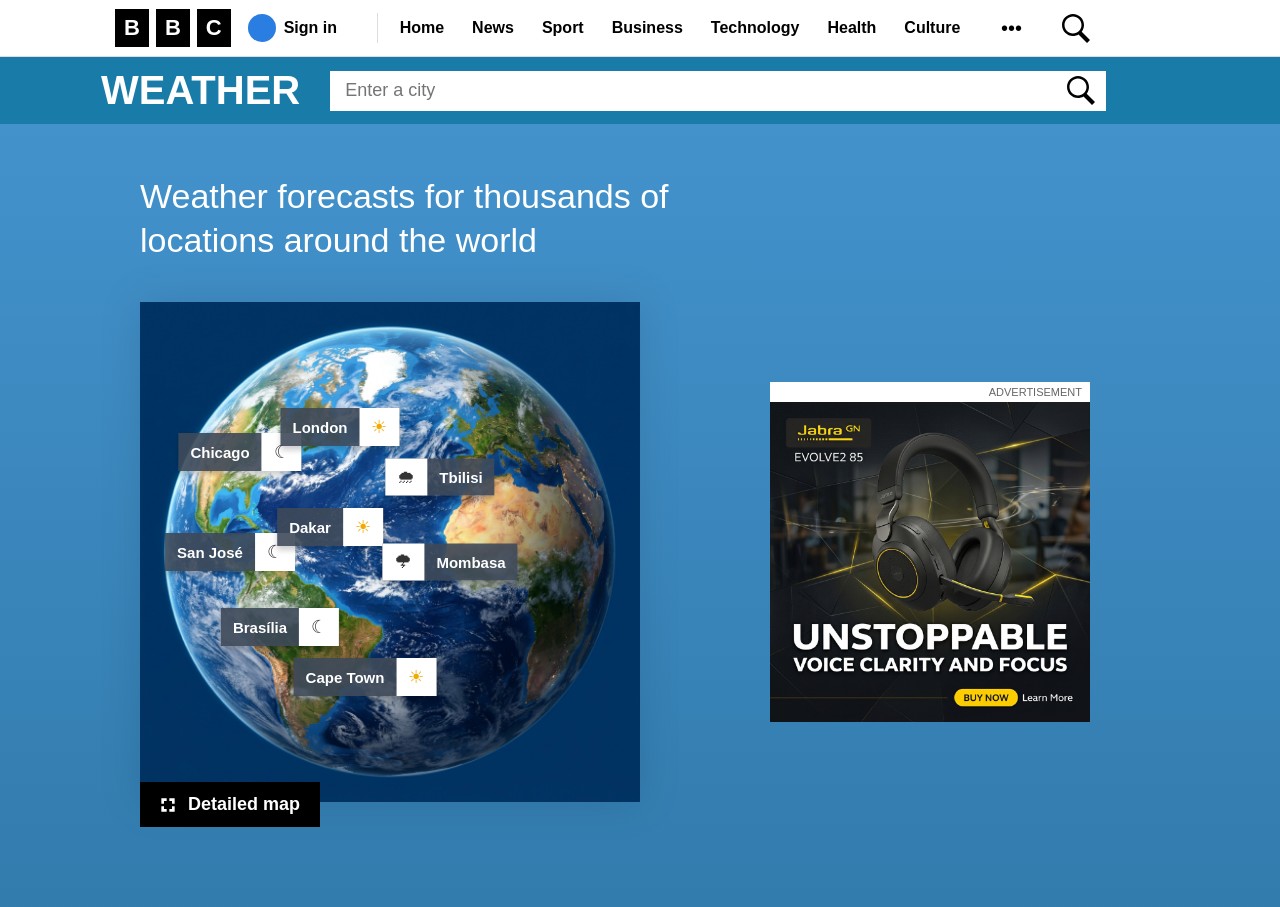
==== html&css_bbc/index.html @ 9810ed4f "Rename html_version folder to html&css_bbc" ====
<!DOCTYPE html>
<html lang="en">

<head>
  <meta charset="UTF-8" />
  <meta name="viewport" content="width=device-width, initial-scale=1.0" />
  <title>BBC Weather Clone</title>
  <link rel="stylesheet" href="style.css">
</head>

<body>

  <header class="header">

    <!-- TOP NAV -->
    <div class="top-nav">
      <div class="container">

        <!-- LEFT -->
        <div class="left">
          <div class="logo">
            <span>B</span><span>B</span><span>C</span>
          </div>

          <div class="signin">
            <div class="user-icon"></div>
            <span>Sign in</span>
          </div>

          <div class="divider"></div>
        </div>

        <!-- CENTER NAV -->
        <ul class="nav">
          <li>Home</li>
          <li>News</li>
          <li>Sport</li>
          <li>Business</li>
          <li>Technology</li>
          <li>Health</li>
          <li>Culture</li>
        </ul>

        <!-- RIGHT -->
        <div class="right">
          <span class="dots">•••</span>
          <span class="search-icon">
            <svg class="orbit-search-button-icon-only" width="28" height="29">
              <path
                d="M11,-0.0001 C17.0751322,-0.0001 22,4.92476775 22,10.9999 C22,13.5276632 21.1473793,15.8562862 19.7140404,17.7138664 L28,26 L25,29 L16.518046,20.5178339 C14.8960209,21.4602385 13.0110328,21.9999 11,21.9999 C4.92486775,21.9999 0,17.0750322 0,10.9999 C0,4.92476775 4.92486775,-0.0001 11,-0.0001 Z M11,2.5 C6.30557963,2.5 2.5,6.30557963 2.5,11 C2.5,15.6944204 6.30557963,19.5 11,19.5 C15.6944204,19.5 19.5,15.6944204 19.5,11 C19.5,6.30557963 15.6944204,2.5 11,2.5 Z">
              </path>
            </svg>
          </span>
        </div>

      </div>
    </div>

    <!-- WEATHER BAR -->
    <div class="weather-bar">
      <div class="container">
        <h1>WEATHER</h1>

        <div class="weather-search">
          <input type="text" placeholder="Enter a city">
          <span class="search-icon">
            <svg class="orbit-search-button-icon-only" width="28" height="29">
              <path
                d="M11,-0.0001 C17.0751322,-0.0001 22,4.92476775 22,10.9999 C22,13.5276632 21.1473793,15.8562862 19.7140404,17.7138664 L28,26 L25,29 L16.518046,20.5178339 C14.8960209,21.4602385 13.0110328,21.9999 11,21.9999 C4.92486775,21.9999 0,17.0750322 0,10.9999 C0,4.92476775 4.92486775,-0.0001 11,-0.0001 Z M11,2.5 C6.30557963,2.5 2.5,6.30557963 2.5,11 C2.5,15.6944204 6.30557963,19.5 11,19.5 C15.6944204,19.5 19.5,15.6944204 19.5,11 C19.5,6.30557963 15.6944204,2.5 11,2.5 Z">
              </path>
            </svg>
          </span>

        </div>
      </div>
    </div>

  </header>

  <main>
    <section class="page">
      <div class="container">
        <h2 class="page-title">Weather forecasts for thousands of<br>locations around the world</h2>

        <div class="page-content">
          <div class="globe-wrapper">
            <img src="globe.png" alt="World Globe" class="globe-img">

            <!-- Location Pins -->
            <div class="loc-pin" style="top: 30%; left: 20%;">
              <span class="loc-name">Chicago</span>
              <span class="loc-icon">☾</span>
            </div>
            <div class="loc-pin" style="top: 50%; left: 18%;">
              <span class="loc-name">San José</span>
              <span class="loc-icon">☾</span>
            </div>
            <div class="loc-pin" style="top: 65%; left: 28%;">
              <span class="loc-name">Brasília</span>
              <span class="loc-icon">☾</span>
            </div>
            <div class="loc-pin" style="top: 75%; left: 45%;">
              <span class="loc-name">Cape Town</span>
              <span class="loc-icon sun">☀</span>
            </div>
            <div class="loc-pin" style="top: 25%; left: 40%;">
              <span class="loc-name">London</span>
              <span class="loc-icon sun">☀</span>
            </div>
            <div class="loc-pin" style="top: 45%; left: 38%;">
              <span class="loc-name">Dakar</span>
              <span class="loc-icon sun">☀</span>
            </div>

            <div class="loc-pin right-align" style="top: 35%; left: 60%;">
              <span class="loc-icon cloud">🌧</span>
              <span class="loc-name">Tbilisi</span>
            </div>
            <div class="loc-pin right-align" style="top: 52%; left: 62%;">
              <span class="loc-icon cloud">🌩</span>
              <span class="loc-name">Mombasa</span>
            </div>
          </div>

          <div class="ad-wrapper">
            <div class="ad-label">ADVERTISEMENT</div>
            <img src="ad_banner.png" alt="Advertisement" class="ad-img">
          </div>
        </div>

        <div class="detailed-map-btn">
          <button>
            <svg width="16" height="16" viewBox="0 0 24 24" fill="none" stroke="currentColor" stroke-width="2"
              stroke-linecap="square" stroke-linejoin="miter">
              <path d="M3 3h6v2H5v4H3V3zm18 0h-6v2h4v4h2V3zM3 21h6v-2H5v-4H3v6zm18 0h-6v-2h4v-4h2v6z" />
            </svg>
            Detailed map
          </button>
        </div>
      </div>
    </section>
  </main>

  <!-- Sign In Modal -->
  <div class="signin-overlay" id="signinOverlay" style="display: none;">
    <div class="signin-main-bg">
      <div class="signin-logo-tab">
        <div class="logo">
          <span>B</span><span>B</span><span>C</span>
        </div>
      </div>
      
      <button class="signin-close-btn" id="closeSigninBtn">
        <svg width="20" height="20" viewBox="0 0 24 24" fill="none" stroke="black" stroke-width="3" stroke-linecap="square">
          <line x1="18" y1="6" x2="6" y2="18"></line>
          <line x1="6" y1="6" x2="18" y2="18"></line>
        </svg>
      </button>

      <div class="signin-content-inner">
        <h2>Enter your email address to sign in or create an account</h2>
        
        <div class="signin-form" id="signinForm">
          <label>Email</label>
          <input type="email" id="emailInput" />
          
          <div class="error-msg-container" id="emailError" style="display: none;">
            <div class="error-arrow"></div>
            <div class="error-box">
              <svg viewBox="0 0 32 32" width="16" height="16" class="error-icon"><path d="M16 4 L28 26 L4 26 z" fill="none" stroke="white" stroke-width="3"/><line x1="16" y1="12" x2="16" y2="18" stroke="white" stroke-width="3"/><circle cx="16" cy="22" r="1.5" fill="white"/></svg>
              <span>Enter your email</span>
            </div>
          </div>

          <button class="continue-btn" id="continueBtn">Continue</button>
        </div>
        
        <a href="#" class="help-link">Get help signing in</a>
      </div>

      <div class="signin-footer">
        <a href="#" class="signin-footer-top-link">Find out more about BBC accounts</a>
        <hr>
        <div class="signin-footer-links">
          <a href="#">Terms of Use</a>
          <a href="#">About the BBC</a>
          <a href="#">Privacy Policy</a>
          <a href="#">Cookies</a>
          <a href="#">Accessibility Help</a>
          <a href="#">Parental Guidance</a>
          <a href="#">Contact the BBC</a>
          <a href="#">Get Personalised Newsletters</a>
        </div>
        <p>Copyright &copy; 2026 BBC. The BBC is not responsible for the content of external sites. <a href="#">Read about our approach to external linking.</a></p>
      </div>
    </div>
  </div>

  <script>
    const signinBtn = document.querySelector('.signin');
    const signinOverlay = document.getElementById('signinOverlay');
    const closeSigninBtn = document.getElementById('closeSigninBtn');
    
    // Form elements
    const continueBtn = document.getElementById('continueBtn');
    const emailInput = document.getElementById('emailInput');
    const emailError = document.getElementById('emailError');

    if (signinBtn && signinOverlay) {
      signinBtn.addEventListener('click', () => {
        signinOverlay.style.display = 'flex';
      });
    }

    if (closeSigninBtn && signinOverlay) {
      closeSigninBtn.addEventListener('click', () => {
        signinOverlay.style.display = 'none';
        // Reset state on close
        if (emailInput) {
          emailInput.classList.remove('has-error');
          emailInput.value = '';
        }
        if (emailError) {
          emailError.style.display = 'none';
        }
      });
    }
    
    if (continueBtn && emailInput && emailError) {
      continueBtn.addEventListener('click', (e) => {
        e.preventDefault();
        if (!emailInput.value.trim()) {
          // Show error
          emailInput.classList.add('has-error');
          emailError.style.display = 'block';
        } else {
          // Hide error (simulate proceed)
          emailInput.classList.remove('has-error');
          emailError.style.display = 'none';
        }
      });
    }
    
    // Remove error when user types
    if (emailInput && emailError) {
      emailInput.addEventListener('input', () => {
        if (emailInput.value.trim()) {
          emailInput.classList.remove('has-error');
          emailError.style.display = 'none';
        }
      });
    }
  </script>

</body>

</html>
---- html&css_bbc/style.css ----
:root {
  --blue: #197ca8;
}

* {
  margin: 0;
  padding: 0;
  box-sizing: border-box;
  font-family: Arial, sans-serif;
}

/* ===== COMMON CONTAINER ===== */
.container {
  max-width: 1200px;
  margin: 0 auto;
  width: 100%;
  position: relative;
}

/* ===== TOP NAV ===== */
.top-nav {
  background: #fff;
  border-bottom: 1px solid #ddd;
}

.top-nav .container {
  display: flex;
  align-items: center;
  justify-content: space-between;
  height: 56px;
}

/* LEFT */
.left {
  display: flex;
  align-items: center;
  gap: 15px;
  margin-left: 75px;
}

.logo {
  display: flex;
  align-items: center;
  gap: 5px;
  font-size: 22px;
}

.logo span {
  background: #000;
  color: #fff;
  padding: 6px 9px;
  font-weight: bold;
  margin-right: 2px;
}

.signin {
  display: flex;
  align-items: center;
  gap: 8px;
  font-weight: 600;
}

.user-icon {
  width: 28px;
  height: 28px;
  background: #2a7de1;
  border-radius: 50%;
}

/* Divider */
.divider {
  width: 1px;
  height: 30px;
  background: #ddd;
  margin-left: 25px;
}

/* CENTER NAV (Perfect Center) */
.nav {
  display: flex;
  align-items: center;
  gap: 28px;
  list-style: none;
  font-weight: 575;
  margin-left: 40px;
  position: absolute;
  top: 50%;
  left: 50%;
  transform: translate(-50%, -50%);
}

.nav li {
  cursor: pointer;
}

/* RIGHT */
.right {
  display: flex;
  align-items: center;
  gap: 20px;
  font-size: 20px;
  margin-right: 150px;
}

.right .search-icon {
  display: flex;
  align-items: center;
  cursor: pointer;
  margin-left: 20px;

}

/* ===== WEATHER BAR ===== */
.weather-bar {
  background: var(--blue);
  padding: 1px 1px;

}

.weather-bar .container {
  display: flex;
  align-items: center;
  gap: 50px;
  margin-left: 100px;
}

.weather-bar h1 {
  color: #fff;
  font-size: 40px;
  font-weight: 800;
  margin-top: 10px;
  margin-bottom: 10px;
}

/* SEARCH */
.weather-search {
  display: flex;
  align-items: center;
  flex: 1;
  background: #fff;
  height: 40px;
  margin-right: 195px;
  margin-left: -20px;
}

.weather-search input {
  flex: 1;
  border: none;
  outline: none;
  padding: 0 15px;
  font-size: 18px;
  background: transparent;
}

.weather-search span {
  width: 100px;
  display: flex;
  justify-content: center;
  align-items: center;
  font-size: 20px;
  cursor: pointer;
  margin-right: -25px;
}

.span.search-icon{
  margin-right: 10px;
}

/* ===== RESPONSIVE ===== */
@media (max-width: 900px) {
  .nav {
    display: none;
  }
}

@media (max-width: 600px) {
  .weather-search {
    display: none;
  }

  .weather-bar .container {
    justify-content: space-between;
  }

  .weather-bar h1 {
    font-size: 32px;
  }
}

/* ===== PAGE SECTION ===== */
.page {
  background: #3d88c4;
  background: linear-gradient(to bottom, #4392cc, #327bad);
  padding: 50px 0 80px 0;
  color: white;
  overflow: hidden;
}

.page-title {
  font-size: 34px;
  font-weight: 500;
  line-height: 1.3;
  margin-bottom: 40px;
  margin-left: 100px;
}

.page-content {
  display: flex;
  justify-content: space-between;
  align-items: center;
  position: relative;
  margin-left: 100px;
  margin-right: 150px;
}

.globe-wrapper {
  position: relative;
  width: 500px;
  height: 500px;
  display: flex;
  justify-content: center;
  align-items: center;
}

.globe-img {
  width: 100%;
  height: 100%;
  object-fit: contain;
  filter: drop-shadow(0 0 20px rgba(0,0,0,0.1));
}

.loc-pin {
  position: absolute;
  display: flex;
  align-items: stretch;
  background: rgba(63, 74, 89, 0.9);
  color: white;
  font-size: 15px;
  box-shadow: 0 4px 6px rgba(0,0,0,0.2);
  transform: translate(-50%, -50%);
}

.loc-name {
  padding: 8px 12px;
  font-weight: 600;
  display: flex;
  align-items: center;
}

.loc-icon {
  background: white;
  color: #333;
  padding: 8px 12px;
  display: flex;
  align-items: center;
  justify-content: center;
  font-size: 18px;
}

.loc-icon.sun {
  color: #f2a900;
}

.loc-icon.cloud {
  color: #333;
}

.ad-wrapper {
  width: 320px;
  background: #fff;
  display: flex;
  flex-direction: column;
}

.ad-label {
  font-size: 11px;
  color: #666;
  text-align: right;
  padding: 4px 8px;
  text-transform: uppercase;
}

.ad-img {
  width: 100%;
  height: auto;
  display: block;
}

.detailed-map-btn {
  margin-top: -20px;
  margin-left: 100px;
  position: relative;
  z-index: 10;
}

.detailed-map-btn button {
  background: #000;
  color: #fff;
  border: none;
  padding: 12px 20px;
  font-size: 18px;
  font-weight: bold;
  display: flex;
  align-items: center;
  gap: 12px;
  cursor: pointer;
}

.detailed-map-btn button:hover {
  background: #222;
}

@media (max-width: 900px) {
  .page-content {
    flex-direction: column;
    margin-left: 20px;
    margin-right: 20px;
    gap: 40px;
  }
  .page-title {
    margin-left: 20px;
    font-size: 28px;
  }
  .detailed-map-btn {
    margin-left: 20px;
    margin-top: 20px;
  }
  .globe-wrapper {
    width: 100%;
    max-width: 400px;
    height: auto;
    aspect-ratio: 1;
  }
}

/* ===== SIGN IN MODAL ===== */
.signin {
  cursor: pointer;
}

.signin-overlay {
  position: fixed;
  top: 0;
  left: 0;
  width: 100vw;
  height: 100vh;
  background: #000;
  z-index: 10000;
  display: flex;
  flex-direction: column;
  overflow-y: auto;
}

.signin-main-bg {
  flex: 1;
  background: #000;
  width: 100%;
  position: relative;
  display: flex;
  flex-direction: column;
  align-items: center;
  min-height: 500px;
}

.signin-logo-tab {
  background: #000;
  padding: 40px 40px 20px 40px;
  display: flex;
  justify-content: center;
  width: 100%;
}

.signin-logo-tab .logo span {
  background: #fff;
  color: #000;
  font-size: 26px;
  padding: 8px 12px;
  font-weight: bold;
}

.signin-close-btn {
  position: absolute;
  top: 20px;
  right: 20px;
  background: #fff;
  border: none;
  width: 32px;
  height: 32px;
  display: flex;
  align-items: center;
  justify-content: center;
  cursor: pointer;
}

.signin-content-inner {
  margin-top: 20px;
  width: 100%;
  max-width: 450px;
  display: flex;
  flex-direction: column;
  color: #fff;
  padding: 0 20px;
}

.signin-content-inner h2 {
  font-size: 28px;
  font-weight: 700;
  text-align: center;
  margin-bottom: 40px;
  line-height: 1.3;
}

.signin-form {
  display: flex;
  flex-direction: column;
}

.signin-form label {
  font-size: 16px;
  color: #bbb;
  margin-bottom: 5px;
}

.signin-form input {
  background: transparent;
  border: none;
  border-bottom: 1px solid #777;
  color: #fff;
  font-size: 18px;
  padding: 8px 0;
  margin-bottom: 25px;
  outline: none;
  transition: border-color 0.2s;
}
.signin-form input:focus {
  border-bottom: 2px solid #fff;
}
.signin-form input.has-error {
  border-bottom: 2px solid #e0004f;
}

.error-msg-container {
  margin-top: -20px;
  margin-bottom: 25px;
  position: relative;
  animation: slideDown 0.2s ease-out;
}
@keyframes slideDown {
  from { opacity: 0; transform: translateY(-5px); }
  to { opacity: 1; transform: translateY(0); }
}

.error-arrow {
  width: 0; 
  height: 0; 
  border-left: 6px solid transparent;
  border-right: 6px solid transparent;
  border-bottom: 6px solid #e0004f;
  margin-left: 20px;
}

.error-box {
  background-color: #e0004f;
  padding: 10px 15px;
  display: flex;
  align-items: center;
  gap: 10px;
  color: #fff;
  font-size: 14px;
  font-weight: bold;
}

.signin-form .continue-btn {
  background: #0065ff;
  color: #fff;
  border: none;
  padding: 14px;
  font-size: 16px;
  font-weight: bold;
  cursor: pointer;
  margin-bottom: 20px;
}
.signin-form .continue-btn:hover {
  background: #005bc4;
}

.help-link {
  color: #0065ff;
  text-decoration: none;
  font-size: 14px;
  font-weight: bold;
}
.help-link:hover {
  text-decoration: underline;
}

.signin-footer {
  margin-top: auto;
  width: 100%;
  max-width: 1200px;
  padding: 40px 20px 20px 20px;
  color: #fff;
}

.signin-footer-top-link {
  color: #fff;
  text-decoration: none;
  font-size: 14px;
  font-weight: bold;
  display: inline-block;
  margin-bottom: 15px;
}
.signin-footer-top-link:hover {
  text-decoration: underline;
}

.signin-footer hr {
  border: none;
  border-top: 1px solid #fff;
  margin-bottom: 15px;
}

.signin-footer-links {
  display: flex;
  flex-wrap: wrap;
  gap: 15px;
  margin-bottom: 15px;
}
.signin-footer-links a {
  color: #fff;
  text-decoration: none;
  font-size: 12px;
  font-weight: bold;
}
.signin-footer-links a:hover {
  text-decoration: underline;
}

.signin-footer p {
  font-size: 12px;
  color: #aaa;
}
.signin-footer p a {
  color: #aaa;
  text-decoration: underline;
}
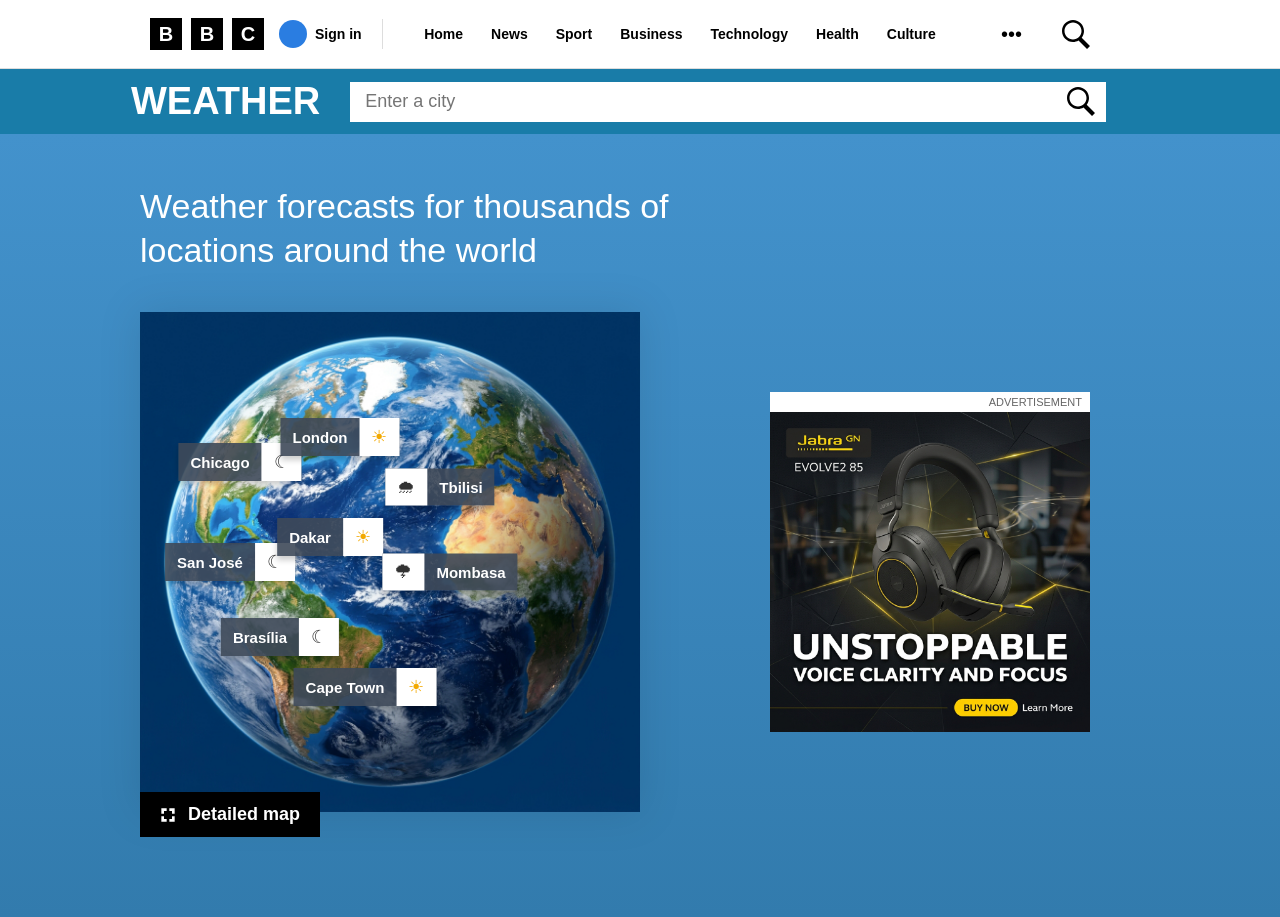
==== commit 45585388: "Update BBC News navbar to match official SVG and refine UI across clone components" ====
--- a/html&css_bbc/index.html
+++ b/html&css_bbc/index.html
@@ -4,46 +4,45 @@
 <head>
   <meta charset="UTF-8" />
   <meta name="viewport" content="width=device-width, initial-scale=1.0" />
-  <title>BBC Weather Clone</title>
+  <title>BBC Weather - Home</title>
+  <link rel="icon" href="https://static.files.bbci.co.uk/core/website/assets/static/icons/apple-touch/weather/apple-touch-icon-114x114-precomposed.5bb861a3ea329321c8e0.png">
   <link rel="stylesheet" href="style.css">
+  <link rel="stylesheet" href="signin.css">
 </head>
 
 <body>
 
-  <header class="header">
-
-    <!-- TOP NAV -->
-    <div class="top-nav">
+  <nav class="top-nav">
       <div class="container">
 
-        <!-- LEFT -->
+
         <div class="left">
           <div class="logo">
             <span>B</span><span>B</span><span>C</span>
           </div>
 
-          <div class="signin">
+          <a href="signin.html" class="signin">
             <div class="user-icon"></div>
             <span>Sign in</span>
-          </div>
+          </a>
 
           <div class="divider"></div>
         </div>
 
-        <!-- CENTER NAV -->
+
         <ul class="nav">
-          <li>Home</li>
-          <li>News</li>
-          <li>Sport</li>
+          <li><a href="index.html">Home</a></li>
+          <li><a href="news.html">News</a></li>
+          <li><a href="sport.html">Sport</a></li>
           <li>Business</li>
           <li>Technology</li>
           <li>Health</li>
           <li>Culture</li>
         </ul>
 
-        <!-- RIGHT -->
         <div class="right">
-          <span class="dots">•••</span>
+          <span class="hamburger-icon" style="display: none; font-size: 28px; font-weight: bold; cursor: pointer;">≡</span>
+          <span class="dots" style="cursor: pointer;">•••</span>
           <span class="search-icon">
             <svg class="orbit-search-button-icon-only" width="28" height="29">
               <path
@@ -54,10 +53,40 @@
         </div>
 
       </div>
-    </div>
 
-    <!-- WEATHER BAR -->
-    <div class="weather-bar">
+      <!-- EXPANDED NAV MENU -->
+      <div class="expanded-nav" id="expandedNav">
+        <div class="container">
+          <ul class="expanded-list desktop-list">
+            <li>Arts</li>
+            <li>Travel</li>
+            <li>Earth</li>
+            <li>Audio</li>
+            <li>Video</li>
+            <li>Live</li>
+          </ul>
+          <ul class="expanded-list mobile-list">
+            <li><a href="index.html">Home</a></li>
+            <li><a href="news.html">News</a></li>
+            <li><a href="sport.html">Sport</a></li>
+            <li>Business</li>
+            <li>Technology</li>
+            <li>Health</li>
+            <li>Culture</li>
+            <li>Arts</li>
+            <li>Travel</li>
+            <li>Earth</li>
+            <li>Audio</li>
+            <li>Video</li>
+            <li>Live</li>
+          </ul>
+          <div class="close-btn" id="closeExpandedNav">✕</div>
+        </div>
+      </div>
+    </nav>
+
+
+    <header class="weather-bar">
       <div class="container">
         <h1>WEATHER</h1>
 
@@ -73,184 +102,38 @@
 
         </div>
       </div>
-    </div>
+    </header>
 
-  </header>
+  <main id="main-content">
 
-  <main>
-    <section class="page">
-      <div class="container">
-        <h2 class="page-title">Weather forecasts for thousands of<br>locations around the world</h2>
-
-        <div class="page-content">
-          <div class="globe-wrapper">
-            <img src="globe.png" alt="World Globe" class="globe-img">
-
-            <!-- Location Pins -->
-            <div class="loc-pin" style="top: 30%; left: 20%;">
-              <span class="loc-name">Chicago</span>
-              <span class="loc-icon">☾</span>
-            </div>
-            <div class="loc-pin" style="top: 50%; left: 18%;">
-              <span class="loc-name">San José</span>
-              <span class="loc-icon">☾</span>
-            </div>
-            <div class="loc-pin" style="top: 65%; left: 28%;">
-              <span class="loc-name">Brasília</span>
-              <span class="loc-icon">☾</span>
-            </div>
-            <div class="loc-pin" style="top: 75%; left: 45%;">
-              <span class="loc-name">Cape Town</span>
-              <span class="loc-icon sun">☀</span>
-            </div>
-            <div class="loc-pin" style="top: 25%; left: 40%;">
-              <span class="loc-name">London</span>
-              <span class="loc-icon sun">☀</span>
-            </div>
-            <div class="loc-pin" style="top: 45%; left: 38%;">
-              <span class="loc-name">Dakar</span>
-              <span class="loc-icon sun">☀</span>
-            </div>
-
-            <div class="loc-pin right-align" style="top: 35%; left: 60%;">
-              <span class="loc-icon cloud">🌧</span>
-              <span class="loc-name">Tbilisi</span>
-            </div>
-            <div class="loc-pin right-align" style="top: 52%; left: 62%;">
-              <span class="loc-icon cloud">🌩</span>
-              <span class="loc-name">Mombasa</span>
-            </div>
-          </div>
-
-          <div class="ad-wrapper">
-            <div class="ad-label">ADVERTISEMENT</div>
-            <img src="ad_banner.png" alt="Advertisement" class="ad-img">
-          </div>
-        </div>
-
-        <div class="detailed-map-btn">
-          <button>
-            <svg width="16" height="16" viewBox="0 0 24 24" fill="none" stroke="currentColor" stroke-width="2"
-              stroke-linecap="square" stroke-linejoin="miter">
-              <path d="M3 3h6v2H5v4H3V3zm18 0h-6v2h4v4h2V3zM3 21h6v-2H5v-4H3v6zm18 0h-6v-2h4v-4h2v6z" />
-            </svg>
-            Detailed map
-          </button>
-        </div>
-      </div>
-    </section>
   </main>
 
-  <!-- Sign In Modal -->
-  <div class="signin-overlay" id="signinOverlay" style="display: none;">
-    <div class="signin-main-bg">
-      <div class="signin-logo-tab">
-        <div class="logo">
-          <span>B</span><span>B</span><span>C</span>
-        </div>
-      </div>
-      
-      <button class="signin-close-btn" id="closeSigninBtn">
-        <svg width="20" height="20" viewBox="0 0 24 24" fill="none" stroke="black" stroke-width="3" stroke-linecap="square">
-          <line x1="18" y1="6" x2="6" y2="18"></line>
-          <line x1="6" y1="6" x2="18" y2="18"></line>
-        </svg>
-      </button>
+  <script>
+    const dotsBtn = document.querySelector('.dots');
+    const hamburgerIcon = document.querySelector('.hamburger-icon');
+    const closeExpandedBtn = document.getElementById('closeExpandedNav');
+    const expandedNav = document.getElementById('expandedNav');
 
-      <div class="signin-content-inner">
-        <h2>Enter your email address to sign in or create an account</h2>
-        
-        <div class="signin-form" id="signinForm">
-          <label>Email</label>
-          <input type="email" id="emailInput" />
-          
-          <div class="error-msg-container" id="emailError" style="display: none;">
-            <div class="error-arrow"></div>
-            <div class="error-box">
-              <svg viewBox="0 0 32 32" width="16" height="16" class="error-icon"><path d="M16 4 L28 26 L4 26 z" fill="none" stroke="white" stroke-width="3"/><line x1="16" y1="12" x2="16" y2="18" stroke="white" stroke-width="3"/><circle cx="16" cy="22" r="1.5" fill="white"/></svg>
-              <span>Enter your email</span>
-            </div>
-          </div>
-
-          <button class="continue-btn" id="continueBtn">Continue</button>
-        </div>
-        
-        <a href="#" class="help-link">Get help signing in</a>
-      </div>
-
-      <div class="signin-footer">
-        <a href="#" class="signin-footer-top-link">Find out more about BBC accounts</a>
-        <hr>
-        <div class="signin-footer-links">
-          <a href="#">Terms of Use</a>
-          <a href="#">About the BBC</a>
-          <a href="#">Privacy Policy</a>
-          <a href="#">Cookies</a>
-          <a href="#">Accessibility Help</a>
-          <a href="#">Parental Guidance</a>
-          <a href="#">Contact the BBC</a>
-          <a href="#">Get Personalised Newsletters</a>
-        </div>
-        <p>Copyright &copy; 2026 BBC. The BBC is not responsible for the content of external sites. <a href="#">Read about our approach to external linking.</a></p>
-      </div>
-    </div>
-  </div>
-
-  <script>
-    const signinBtn = document.querySelector('.signin');
-    const signinOverlay = document.getElementById('signinOverlay');
-    const closeSigninBtn = document.getElementById('closeSigninBtn');
-    
-    // Form elements
-    const continueBtn = document.getElementById('continueBtn');
-    const emailInput = document.getElementById('emailInput');
-    const emailError = document.getElementById('emailError');
-
-    if (signinBtn && signinOverlay) {
-      signinBtn.addEventListener('click', () => {
-        signinOverlay.style.display = 'flex';
-      });
+    function toggleNav() {
+      expandedNav.classList.toggle('active');
     }
 
-    if (closeSigninBtn && signinOverlay) {
-      closeSigninBtn.addEventListener('click', () => {
-        signinOverlay.style.display = 'none';
-        // Reset state on close
-        if (emailInput) {
-          emailInput.classList.remove('has-error');
-          emailInput.value = '';
-        }
-        if (emailError) {
-          emailError.style.display = 'none';
-        }
+    if (dotsBtn) dotsBtn.addEventListener('click', toggleNav);
+    if (hamburgerIcon) hamburgerIcon.addEventListener('click', toggleNav);
+    if (closeExpandedBtn) closeExpandedBtn.addEventListener('click', toggleNav);
+
+    fetch('main.html')
+      .then(response => {
+        if (!response.ok) throw new Error('Failed to load main.html');
+        return response.text();
+      })
+      .then(data => {
+        document.getElementById('main-content').innerHTML = data;
       });
-    }
-    
-    if (continueBtn && emailInput && emailError) {
-      continueBtn.addEventListener('click', (e) => {
-        e.preventDefault();
-        if (!emailInput.value.trim()) {
-          // Show error
-          emailInput.classList.add('has-error');
-          emailError.style.display = 'block';
-        } else {
-          // Hide error (simulate proceed)
-          emailInput.classList.remove('has-error');
-          emailError.style.display = 'none';
-        }
-      });
-    }
-    
-    // Remove error when user types
-    if (emailInput && emailError) {
-      emailInput.addEventListener('input', () => {
-        if (emailInput.value.trim()) {
-          emailInput.classList.remove('has-error');
-          emailError.style.display = 'none';
-        }
-      });
-    }
+      
   </script>
+
+
 
 </body>
 
--- a/html&css_bbc/style.css
+++ b/html&css_bbc/style.css
@@ -7,6 +7,11 @@
   padding: 0;
   box-sizing: border-box;
   font-family: Arial, sans-serif;
+}
+
+a {
+  text-decoration: none;
+  color: inherit;
 }
 
 /* ===== COMMON CONTAINER ===== */
@@ -28,6 +33,8 @@
   align-items: center;
   justify-content: space-between;
   height: 56px;
+  margin-top: 6px;
+  margin-bottom: 6px;
 }
 
 /* LEFT */
@@ -35,22 +42,30 @@
   display: flex;
   align-items: center;
   gap: 15px;
-  margin-left: 75px;
+  margin-left: 110px;
+  margin-top: 40px;
+  margin-bottom: 40px;
+  font-size: 14px;
+
 }
 
 .logo {
   display: flex;
   align-items: center;
-  gap: 5px;
-  font-size: 22px;
+  gap: 9px;
 }
 
 .logo span {
   background: #000;
   color: #fff;
-  padding: 6px 9px;
+  display: flex;
+  justify-content: center;
+  align-items: center;
+  width: 32px;
+  height: 32px;
+  font-family: ReithSans, Arial, Helvetica, freesans, sans-serif;
   font-weight: bold;
-  margin-right: 2px;
+  font-size: 20px;
 }
 
 .signin {
@@ -72,7 +87,7 @@
   width: 1px;
   height: 30px;
   background: #ddd;
-  margin-left: 25px;
+  margin-left: 5px;
 }
 
 /* CENTER NAV (Perfect Center) */
@@ -81,7 +96,8 @@
   align-items: center;
   gap: 28px;
   list-style: none;
-  font-weight: 575;
+  font-weight: 550;
+  font-size: 14px;
   margin-left: 40px;
   position: absolute;
   top: 50%;
@@ -126,10 +142,11 @@
 
 .weather-bar h1 {
   color: #fff;
-  font-size: 40px;
-  font-weight: 800;
+  font-size: 38px;
+  font-weight: 675;
   margin-top: 10px;
   margin-bottom: 10px;
+  margin-left: 30px;
 }
 
 /* SEARCH */
@@ -162,7 +179,7 @@
   margin-right: -25px;
 }
 
-.span.search-icon{
+.span.search-icon {
   margin-right: 10px;
 }
 
@@ -170,6 +187,103 @@
 @media (max-width: 900px) {
   .nav {
     display: none;
+  }
+
+  .top-nav .container {
+    padding: 0 15px;
+  }
+  
+  .left {
+    margin: 0;
+  }
+
+  .signin span {
+    display: none;
+  }
+
+  .divider {
+    display: none;
+  }
+
+  .logo {
+    position: absolute;
+    left: 50%;
+    transform: translateX(-50%);
+  }
+
+  .right {
+    margin-right: 0;
+    gap: 15px;
+  }
+
+  .right .dots {
+    display: none;
+  }
+
+  .right .hamburger-icon {
+    display: block !important;
+  }
+}
+
+/* EXPANDED NAV MENU */
+.expanded-nav {
+  display: none;
+  background: #fff;
+  border-top: 1px solid #ddd;
+  width: 100%;
+}
+
+.expanded-nav.active {
+  display: block;
+}
+
+.expanded-nav .container {
+  display: flex;
+  justify-content: space-between;
+  align-items: center;
+  padding: 15px 0;
+  height: auto;
+}
+
+.expanded-list {
+  display: flex;
+  list-style: none;
+  gap: 30px;
+  font-weight: 700;
+  font-size: 14px;
+  margin-left: 110px;
+}
+
+.mobile-list {
+  display: none;
+}
+
+.close-btn {
+  font-size: 24px;
+  cursor: pointer;
+  margin-right: 150px;
+  font-weight: bold;
+}
+
+@media (max-width: 900px) {
+  .expanded-nav .container {
+    padding: 20px 15px;
+    align-items: flex-start;
+  }
+  .desktop-list {
+    display: none;
+  }
+  .mobile-list {
+    display: grid;
+    grid-template-columns: 1fr 1fr;
+    gap: 30px;
+    width: 100%;
+    margin-left: 0;
+    font-size: 18px;
+  }
+  .close-btn {
+    margin-right: 0;
+    margin-top: -5px;
   }
 }
 
@@ -226,7 +340,7 @@
   width: 100%;
   height: 100%;
   object-fit: contain;
-  filter: drop-shadow(0 0 20px rgba(0,0,0,0.1));
+  filter: drop-shadow(0 0 20px rgba(0, 0, 0, 0.1));
 }
 
 .loc-pin {
@@ -236,7 +350,7 @@
   background: rgba(63, 74, 89, 0.9);
   color: white;
   font-size: 15px;
-  box-shadow: 0 4px 6px rgba(0,0,0,0.2);
+  box-shadow: 0 4px 6px rgba(0, 0, 0, 0.2);
   transform: translate(-50%, -50%);
 }
 
@@ -317,230 +431,21 @@
     margin-right: 20px;
     gap: 40px;
   }
+
   .page-title {
     margin-left: 20px;
     font-size: 28px;
   }
+
   .detailed-map-btn {
     margin-left: 20px;
     margin-top: 20px;
   }
+
   .globe-wrapper {
     width: 100%;
     max-width: 400px;
     height: auto;
     aspect-ratio: 1;
   }
-}
-
-/* ===== SIGN IN MODAL ===== */
-.signin {
-  cursor: pointer;
-}
-
-.signin-overlay {
-  position: fixed;
-  top: 0;
-  left: 0;
-  width: 100vw;
-  height: 100vh;
-  background: #000;
-  z-index: 10000;
-  display: flex;
-  flex-direction: column;
-  overflow-y: auto;
-}
-
-.signin-main-bg {
-  flex: 1;
-  background: #000;
-  width: 100%;
-  position: relative;
-  display: flex;
-  flex-direction: column;
-  align-items: center;
-  min-height: 500px;
-}
-
-.signin-logo-tab {
-  background: #000;
-  padding: 40px 40px 20px 40px;
-  display: flex;
-  justify-content: center;
-  width: 100%;
-}
-
-.signin-logo-tab .logo span {
-  background: #fff;
-  color: #000;
-  font-size: 26px;
-  padding: 8px 12px;
-  font-weight: bold;
-}
-
-.signin-close-btn {
-  position: absolute;
-  top: 20px;
-  right: 20px;
-  background: #fff;
-  border: none;
-  width: 32px;
-  height: 32px;
-  display: flex;
-  align-items: center;
-  justify-content: center;
-  cursor: pointer;
-}
-
-.signin-content-inner {
-  margin-top: 20px;
-  width: 100%;
-  max-width: 450px;
-  display: flex;
-  flex-direction: column;
-  color: #fff;
-  padding: 0 20px;
-}
-
-.signin-content-inner h2 {
-  font-size: 28px;
-  font-weight: 700;
-  text-align: center;
-  margin-bottom: 40px;
-  line-height: 1.3;
-}
-
-.signin-form {
-  display: flex;
-  flex-direction: column;
-}
-
-.signin-form label {
-  font-size: 16px;
-  color: #bbb;
-  margin-bottom: 5px;
-}
-
-.signin-form input {
-  background: transparent;
-  border: none;
-  border-bottom: 1px solid #777;
-  color: #fff;
-  font-size: 18px;
-  padding: 8px 0;
-  margin-bottom: 25px;
-  outline: none;
-  transition: border-color 0.2s;
-}
-.signin-form input:focus {
-  border-bottom: 2px solid #fff;
-}
-.signin-form input.has-error {
-  border-bottom: 2px solid #e0004f;
-}
-
-.error-msg-container {
-  margin-top: -20px;
-  margin-bottom: 25px;
-  position: relative;
-  animation: slideDown 0.2s ease-out;
-}
-@keyframes slideDown {
-  from { opacity: 0; transform: translateY(-5px); }
-  to { opacity: 1; transform: translateY(0); }
-}
-
-.error-arrow {
-  width: 0; 
-  height: 0; 
-  border-left: 6px solid transparent;
-  border-right: 6px solid transparent;
-  border-bottom: 6px solid #e0004f;
-  margin-left: 20px;
-}
-
-.error-box {
-  background-color: #e0004f;
-  padding: 10px 15px;
-  display: flex;
-  align-items: center;
-  gap: 10px;
-  color: #fff;
-  font-size: 14px;
-  font-weight: bold;
-}
-
-.signin-form .continue-btn {
-  background: #0065ff;
-  color: #fff;
-  border: none;
-  padding: 14px;
-  font-size: 16px;
-  font-weight: bold;
-  cursor: pointer;
-  margin-bottom: 20px;
-}
-.signin-form .continue-btn:hover {
-  background: #005bc4;
-}
-
-.help-link {
-  color: #0065ff;
-  text-decoration: none;
-  font-size: 14px;
-  font-weight: bold;
-}
-.help-link:hover {
-  text-decoration: underline;
-}
-
-.signin-footer {
-  margin-top: auto;
-  width: 100%;
-  max-width: 1200px;
-  padding: 40px 20px 20px 20px;
-  color: #fff;
-}
-
-.signin-footer-top-link {
-  color: #fff;
-  text-decoration: none;
-  font-size: 14px;
-  font-weight: bold;
-  display: inline-block;
-  margin-bottom: 15px;
-}
-.signin-footer-top-link:hover {
-  text-decoration: underline;
-}
-
-.signin-footer hr {
-  border: none;
-  border-top: 1px solid #fff;
-  margin-bottom: 15px;
-}
-
-.signin-footer-links {
-  display: flex;
-  flex-wrap: wrap;
-  gap: 15px;
-  margin-bottom: 15px;
-}
-.signin-footer-links a {
-  color: #fff;
-  text-decoration: none;
-  font-size: 12px;
-  font-weight: bold;
-}
-.signin-footer-links a:hover {
-  text-decoration: underline;
-}
-
-.signin-footer p {
-  font-size: 12px;
-  color: #aaa;
-}
-.signin-footer p a {
-  color: #aaa;
-  text-decoration: underline;
 }
--- a/html&css_bbc/signin.css
+++ b/html&css_bbc/signin.css
@@ -0,0 +1,217 @@
+/* ===== SIGN IN MODAL ===== */
+.signin {
+  cursor: pointer;
+}
+
+.signin-overlay {
+  position: fixed;
+  top: 0;
+  left: 0;
+  width: 100vw;
+  height: 100vh;
+  background: #000;
+  z-index: 10000;
+  display: flex;
+  flex-direction: column;
+  overflow-y: auto;
+}
+
+.signin-main-bg {
+  flex: 1;
+  background: #000;
+  width: 100%;
+  position: relative;
+  display: flex;
+  flex-direction: column;
+  align-items: center;
+  min-height: 500px;
+}
+
+.signin-logo-tab {
+  background: #000;
+  padding: 40px 40px 20px 40px;
+  display: flex;
+  justify-content: center;
+  width: 100%;
+}
+
+.signin-logo-tab .logo span {
+  background: #fff;
+  color: #000;
+  font-size: 26px;
+  padding: 8px 12px;
+  font-weight: bold;
+}
+
+.signin-close-btn {
+  position: absolute;
+  top: 20px;
+  right: 20px;
+  background: #fff;
+  border: none;
+  width: 32px;
+  height: 32px;
+  display: flex;
+  align-items: center;
+  justify-content: center;
+  cursor: pointer;
+}
+
+.signin-content-inner {
+  margin-top: 20px;
+  width: 100%;
+  max-width: 450px;
+  display: flex;
+  flex-direction: column;
+  color: #fff;
+  padding: 0 20px;
+}
+
+.signin-content-inner h2 {
+  font-size: 28px;
+  font-weight: 700;
+  text-align: center;
+  margin-bottom: 40px;
+  line-height: 1.3;
+}
+
+.signin-form {
+  display: flex;
+  flex-direction: column;
+}
+
+.signin-form label {
+  font-size: 16px;
+  color: #bbb;
+  margin-bottom: 5px;
+}
+
+.signin-form input {
+  background: transparent;
+  border: none;
+  border-bottom: 1px solid #777;
+  color: #fff;
+  font-size: 18px;
+  padding: 8px 0;
+  margin-bottom: 25px;
+  outline: none;
+  transition: border-color 0.2s;
+}
+.signin-form input:focus {
+  border-bottom: 2px solid #fff;
+}
+.signin-form input.has-error {
+  border-bottom: 2px solid #e0004f;
+}
+
+.error-msg-container {
+  margin-top: -20px;
+  margin-bottom: 25px;
+  position: relative;
+  animation: slideDown 0.2s ease-out;
+}
+@keyframes slideDown {
+  from { opacity: 0; transform: translateY(-5px); }
+  to { opacity: 1; transform: translateY(0); }
+}
+
+.error-arrow {
+  width: 0; 
+  height: 0; 
+  border-left: 6px solid transparent;
+  border-right: 6px solid transparent;
+  border-bottom: 6px solid #e0004f;
+  margin-left: 20px;
+}
+
+.error-box {
+  background-color: #e0004f;
+  padding: 12px 15px;
+  display: flex;
+  align-items: flex-start;
+  gap: 10px;
+  color: #fff;
+  font-size: 16px;
+  font-weight: 500;
+  line-height: 1.4;
+}
+
+.error-box svg {
+  margin-top: 3px;
+  flex-shrink: 0;
+}
+
+.signin-form .continue-btn {
+  background: #0065ff;
+  color: #fff;
+  border: none;
+  padding: 14px;
+  font-size: 16px;
+  font-weight: bold;
+  cursor: pointer;
+  margin-bottom: 20px;
+}
+.signin-form .continue-btn:hover {
+  background: #005bc4;
+}
+
+.help-link {
+  color: #0065ff;
+  text-decoration: none;
+  font-size: 14px;
+  font-weight: bold;
+}
+.help-link:hover {
+  text-decoration: underline;
+}
+
+.signin-footer {
+  margin-top: auto;
+  width: 100%;
+  max-width: 1200px;
+  padding: 40px 20px 20px 20px;
+  color: #fff;
+}
+
+.signin-footer-top-link {
+  color: #fff;
+  text-decoration: none;
+  font-size: 14px;
+  font-weight: bold;
+  display: inline-block;
+  margin-bottom: 15px;
+}
+.signin-footer-top-link:hover {
+  text-decoration: underline;
+}
+
+.signin-footer hr {
+  border: none;
+  border-top: 1px solid #fff;
+  margin-bottom: 15px;
+}
+
+.signin-footer-links {
+  display: flex;
+  flex-wrap: wrap;
+  gap: 15px;
+  margin-bottom: 15px;
+}
+.signin-footer-links a {
+  color: #fff;
+  text-decoration: none;
+  font-size: 12px;
+  font-weight: bold;
+}
+.signin-footer-links a:hover {
+  text-decoration: underline;
+}
+
+.signin-footer p {
+  font-size: 12px;
+  color: #aaa;
+}
+.signin-footer p a {
+  color: #aaa;
+  text-decoration: underline;
+}
